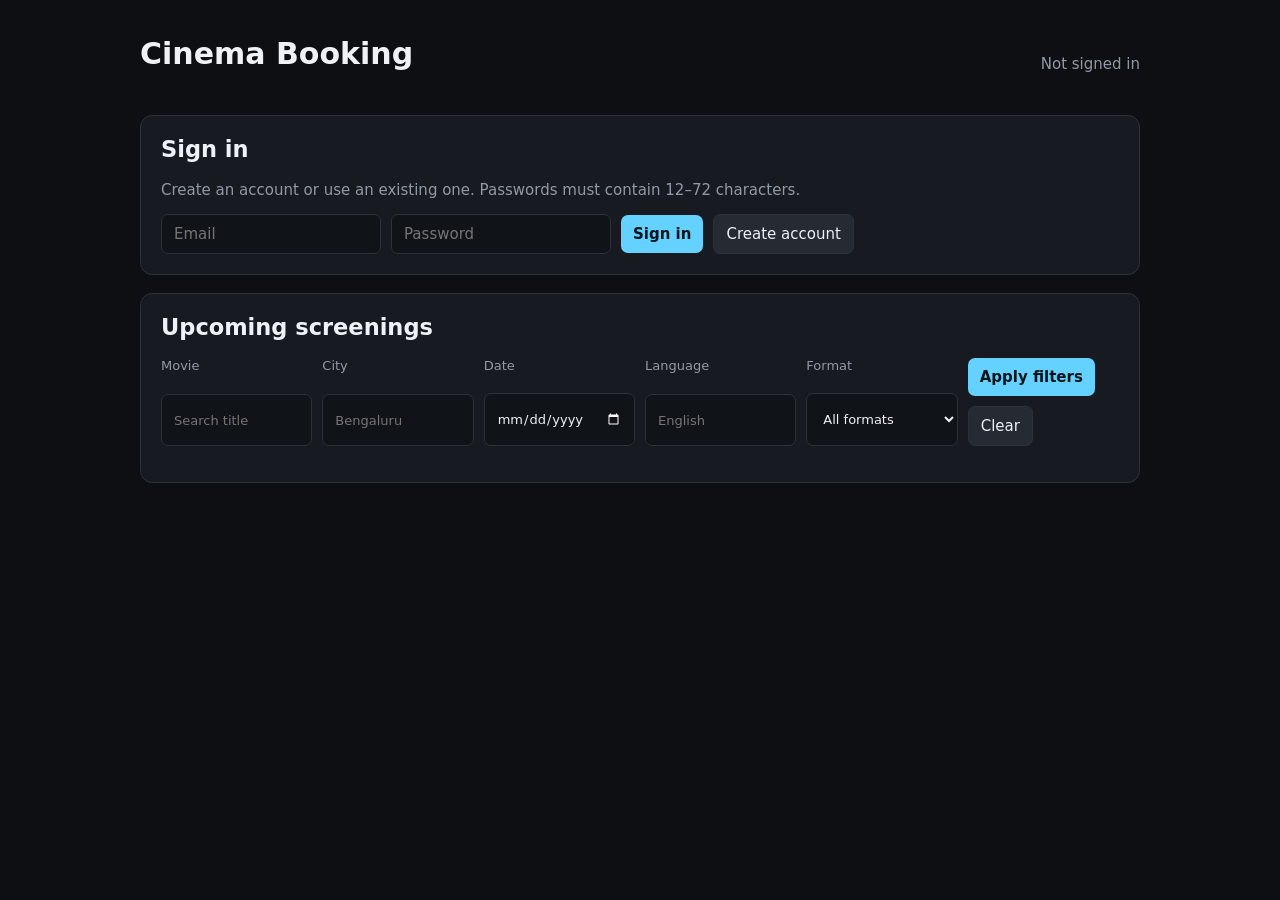
==== static/index.html @ 69daef42 "feat(web): add responsive and accessible screening filters - add movie, city, date, language, and fo" ====
<!doctype html>
<html lang="en">
  <head>
    <meta charset="utf-8" />
    <meta name="viewport" content="width=device-width,initial-scale=1" />
    <title>Cinema Booking</title>
    <style>
      :root {
        color-scheme: dark;
        --bg: #0d0f12;
        --panel: #171a20;
        --line: #2c313a;
        --text: #eef1f5;
        --muted: #9299a6;
        --brand: #65d1ff;
        --ok: #3ccc82;
        --warn: #e9ad43;
        --busy: #c75656;
      }
      * {
        box-sizing: border-box;
      }
      body {
        margin: 0;
        background: var(--bg);
        color: var(--text);
        font:
          15px system-ui,
          sans-serif;
      }
      main {
        width: min(1000px, calc(100% - 32px));
        margin: 36px auto;
      }
      header {
        display: flex;
        justify-content: space-between;
        align-items: center;
        margin-bottom: 24px;
      }
      .panel {
        background: var(--panel);
        border: 1px solid var(--line);
        border-radius: 12px;
        padding: 20px;
        margin-bottom: 18px;
      }
      .hidden {
        display: none !important;
      }
      .row {
        display: flex;
        gap: 10px;
        flex-wrap: wrap;
        align-items: center;
      }
      input,
      select,
      button {
        border-radius: 7px;
        border: 1px solid var(--line);
        padding: 10px 12px;
        font: inherit;
      }
      input {
        background: #101318;
        color: var(--text);
        min-width: 220px;
      }
      select {
        background: #101318;
        color: var(--text);
      }
      button {
        background: #252a33;
        color: var(--text);
        cursor: pointer;
      }
      button.primary {
        background: var(--brand);
        color: #06141b;
        border: 0;
        font-weight: 700;
      }
      button:disabled {
        opacity: 0.45;
        cursor: not-allowed;
      }
      .muted {
        color: var(--muted);
      }
      #screenings {
        display: grid;
        grid-template-columns: repeat(auto-fit, minmax(240px, 1fr));
        gap: 12px;
      }
      .screening {
        text-align: left;
        padding: 16px;
      }
      .screening.selected {
        outline: 2px solid var(--brand);
      }
      #seats {
        display: grid;
        grid-template-columns: repeat(8, minmax(42px, 1fr));
        gap: 9px;
        max-width: 600px;
        margin: 20px auto;
      }
      .seat {
        min-width: 0;
        padding: 11px 4px;
      }
      .seat.selected {
        background: var(--brand);
        color: #06141b;
      }
      button:focus-visible,
      input:focus-visible,
      select:focus-visible {
        outline: 3px solid var(--brand);
        outline-offset: 2px;
      }
      .filters {
        display: grid;
        grid-template-columns: repeat(auto-fit, minmax(145px, 1fr));
        gap: 10px;
        margin-bottom: 16px;
      }
      .filters label {
        display: grid;
        gap: 6px;
        color: var(--muted);
        font-size: 13px;
      }
      .filters input,
      .filters select {
        width: 100%;
        min-width: 0;
      }
      .seat.held,
      .seat.payment_pending {
        background: var(--warn);
        color: #111;
      }
      .seat.confirmed {
        background: var(--busy);
      }
      #message {
        min-height: 24px;
        margin: 12px 0;
      }
      .error {
        color: #ff8181;
      }
      .success {
        color: var(--ok);
      }
      .summary {
        display: flex;
        justify-content: space-between;
        align-items: center;
        gap: 15px;
      }
      .screen {
        height: 4px;
        background: linear-gradient(
          90deg,
          transparent,
          var(--brand),
          transparent
        );
        margin: 16px auto 30px;
        max-width: 650px;
      }
      h1,
      h2,
      p {
        margin-top: 0;
      }
      @media (max-width: 600px) {
        #seats {
          grid-template-columns: repeat(4, 1fr);
        }
        .summary {
          align-items: flex-start;
          flex-direction: column;
        }
        main {
          width: min(100% - 20px, 1000px);
          margin-top: 18px;
        }
      }
    </style>
  </head>
  <body>
    <main>
      <header>
        <h1>Cinema Booking</h1>
        <div id="identity" class="muted">Not signed in</div>
      </header>
      <section id="auth" class="panel">
        <h2>Sign in</h2>
        <p class="muted">
          Create an account or use an existing one. Passwords must contain 12–72
          characters.
        </p>
        <form id="authForm" class="row">
          <input
            id="email"
            type="email"
            autocomplete="email"
            placeholder="Email"
            required
          /><input
            id="password"
            type="password"
            autocomplete="current-password"
            placeholder="Password"
            minlength="12"
            maxlength="72"
            required
          /><button class="primary" data-action="login">Sign in</button
          ><button data-action="register">Create account</button>
        </form>
      </section>
      <section class="panel">
        <h2>Upcoming screenings</h2>
        <form id="filters" class="filters" role="search">
          <label>Movie<input id="movieFilter" type="search" placeholder="Search title" /></label>
          <label>City<input id="cityFilter" type="search" placeholder="Bengaluru" /></label>
          <label>Date<input id="dateFilter" type="date" /></label>
          <label>Language<input id="languageFilter" type="search" placeholder="English" /></label>
          <label>Format<select id="formatFilter"><option value="">All formats</option><option value="2D">2D</option><option value="3D">3D</option><option value="IMAX">IMAX</option></select></label>
          <div class="row">
            <button class="primary" type="submit">Apply filters</button>
            <button type="reset">Clear</button>
          </div>
        </form>
        <div id="screenings" aria-live="polite" aria-busy="false"></div>
      </section>
      <section id="booking" class="panel hidden">
        <h2 id="screeningTitle">Choose seats</h2>
        <div class="screen"></div>
        <div id="seats" role="group" aria-label="Choose seats"></div>
        <div class="summary">
          <div>
            <strong id="selection">No seats selected</strong>
            <div id="price" class="muted"></div>
          </div>
          <button id="checkout" class="primary" disabled>
            Hold seats &amp; pay
          </button>
        </div>
      </section>
      <div id="message" role="status" aria-live="polite"></div>
    </main>
    <script src="https://checkout.razorpay.com/v1/checkout.js"></script>
    <script src="/app.js?v=priority1-catalog-1" defer></script>
  </body>
</html>
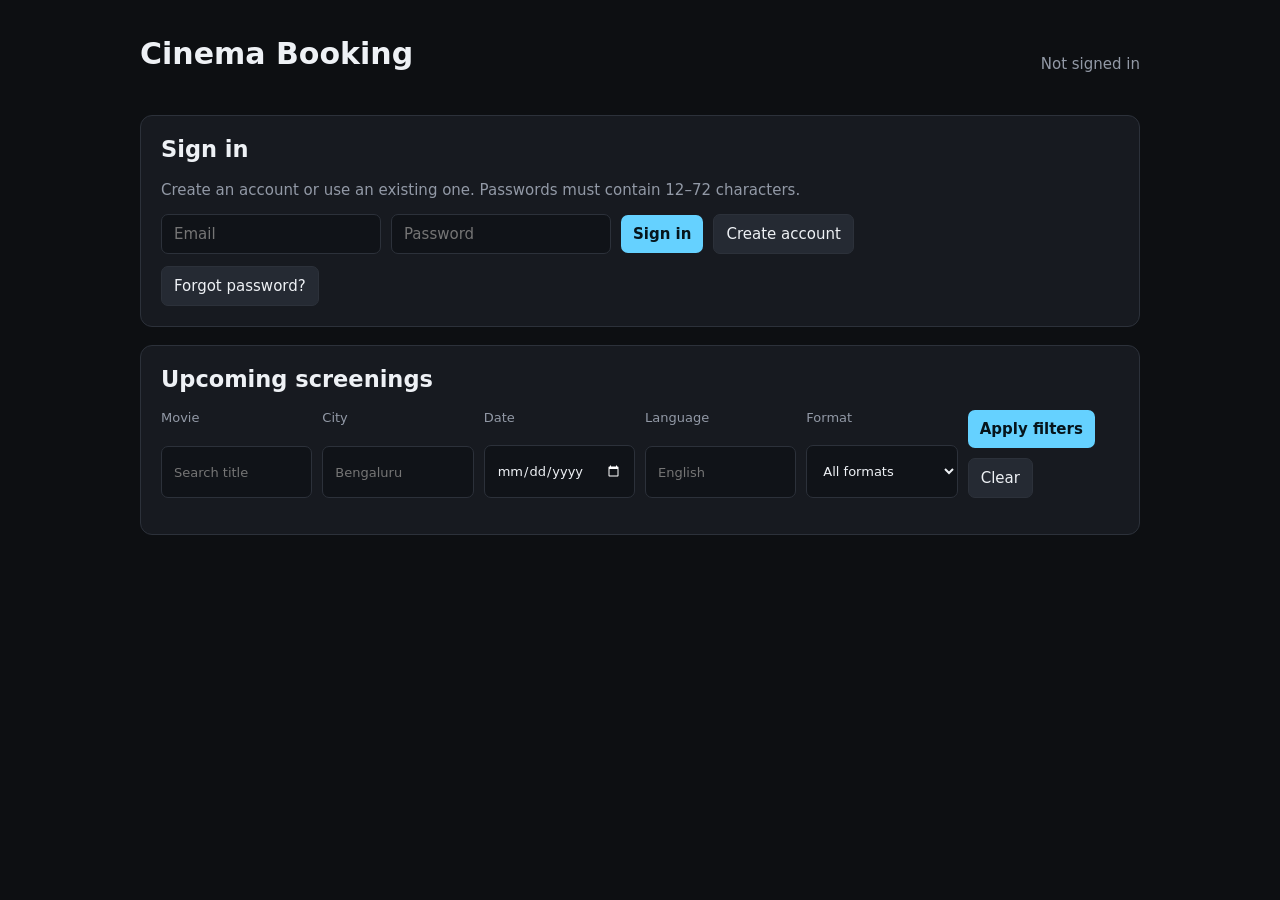
==== commit bc952036: "feat(web): add booking management recovery and resilient UI states - add password-reset request and " ====
--- a/static/index.html
+++ b/static/index.html
@@ -163,6 +163,13 @@
         align-items: center;
         gap: 15px;
       }
+      .notice { padding: 10px 14px; border-radius: 8px; margin-bottom: 16px; background: #513b12; }
+      .booking-list { display: grid; gap: 12px; }
+      .booking-card { border: 1px solid var(--line); border-radius: 10px; padding: 16px; }
+      .booking-card h3 { margin: 0 0 8px; }
+      .totals { display: grid; grid-template-columns: auto auto; gap: 4px 18px; }
+      .totals span:nth-child(even) { text-align: right; }
+      a.button { display: inline-block; text-decoration: none; border-radius: 7px; border: 1px solid var(--line); padding: 9px 12px; color: var(--text); }
       .screen {
         height: 4px;
         background: linear-gradient(
@@ -198,8 +205,12 @@
     <main>
       <header>
         <h1>Cinema Booking</h1>
-        <div id="identity" class="muted">Not signed in</div>
+        <div class="row">
+          <div id="identity" class="muted">Not signed in</div>
+          <button id="logout" class="hidden" type="button">Sign out</button>
+        </div>
       </header>
+      <div id="offline" class="notice hidden" role="alert">You are offline. Previously loaded details remain visible; reconnect to continue.</div>
       <section id="auth" class="panel">
         <h2>Sign in</h2>
         <p class="muted">
@@ -224,6 +235,19 @@
           /><button class="primary" data-action="login">Sign in</button
           ><button data-action="register">Create account</button>
         </form>
+        <div class="row" style="margin-top:12px">
+          <button id="forgotPassword" type="button">Forgot password?</button>
+          <a id="googleLogin" class="button hidden" href="/api/v1/auth/google">Continue with Google</a>
+        </div>
+      </section>
+      <section id="resetPanel" class="panel hidden">
+        <h2 id="resetTitle">Reset password</h2>
+        <form id="resetForm" class="row">
+          <input id="resetEmail" type="email" autocomplete="email" placeholder="Email" />
+          <input id="resetPassword" class="hidden" type="password" autocomplete="new-password" minlength="12" maxlength="72" placeholder="New password" />
+          <button class="primary" type="submit">Continue</button>
+          <button id="closeReset" type="button">Cancel</button>
+        </form>
       </section>
       <section class="panel">
         <h2>Upcoming screenings</h2>
@@ -247,16 +271,24 @@
         <div class="summary">
           <div>
             <strong id="selection">No seats selected</strong>
-            <div id="price" class="muted"></div>
+            <div id="price" class="totals muted" aria-live="polite"></div>
           </div>
           <button id="checkout" class="primary" disabled>
             Hold seats &amp; pay
           </button>
         </div>
       </section>
+      <section id="bookings" class="panel hidden">
+        <div class="summary"><h2>Your bookings</h2><button id="refreshBookings" type="button">Refresh</button></div>
+        <form id="profileForm" class="row" style="margin-bottom:16px">
+          <label class="muted">SMS confirmations <input id="phone" type="tel" autocomplete="tel" placeholder="+919876543210" /></label>
+          <button type="submit">Save phone</button>
+        </form>
+        <div id="bookingList" class="booking-list" aria-live="polite" aria-busy="false"></div>
+      </section>
       <div id="message" role="status" aria-live="polite"></div>
     </main>
     <script src="https://checkout.razorpay.com/v1/checkout.js"></script>
-    <script src="/app.js?v=priority1-catalog-1" defer></script>
+    <script src="/app.js?v=priority1-customer-2" defer></script>
   </body>
 </html>
